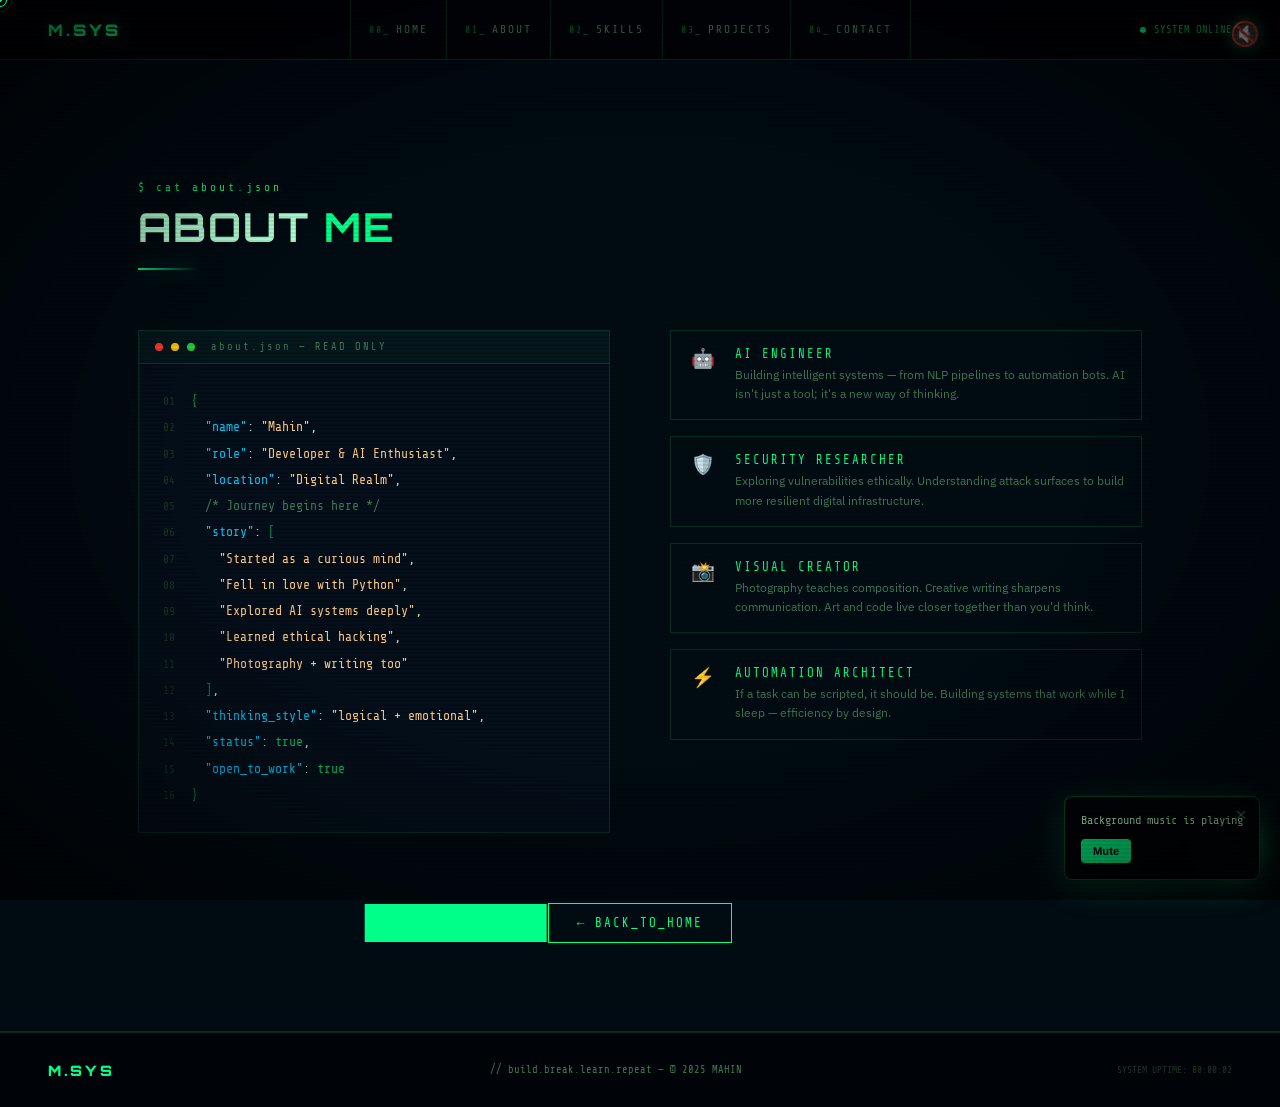
==== about.html @ 4267c2d5 "Add files via upload" ====
<!DOCTYPE html>
<html lang="en">
<head>
  <meta charset="UTF-8">
  <meta name="viewport" content="width=device-width, initial-scale=1.0">
  <title>About — M.SYS</title>
  <link rel="preconnect" href="https://fonts.googleapis.com">
  <link href="https://fonts.googleapis.com/css2?family=Share+Tech+Mono&family=Orbitron:wght@400;700;900&family=IBM+Plex+Sans:wght@300;400;500&display=swap" rel="stylesheet">
  <link rel="stylesheet" href="style.css">
</head>
<body>

<!-- CURSOR -->
<div id="cur"></div>
<div id="cur-dot"></div>

<!-- MATRIX CANVAS -->
<canvas id="matrix"></canvas>

<!-- AUDIO ELEMENT (BACKGROUND MUSIC) -->
<audio id="bg-music" src="theme.mp3" crossorigin="anonymous" autoplay loop></audio>

<!-- MUSIC CONTROL -->
<div id="music-icon" style="position:fixed;top:20px;right:20px;font-size:1.5rem;cursor:pointer;z-index:2700;user-select:none;filter:drop-shadow(0 0 8px rgba(0,255,136,0.5));">🔊</div>

<!-- FLOATING EQUALIZER -->
<div id="equalizer" class="equalizer">
  <div class="bar"></div>
  <div class="bar"></div>
  <div class="bar"></div>
  <div class="bar"></div>
  <div class="bar"></div>
  <div class="bar"></div>
  <div class="bar"></div>
  <div class="bar"></div>
</div>

<!-- PROFILE EQUALIZER -->
<div id="profileEqualizer" class="profile-equalizer">
  <div class="bar"></div>
  <div class="bar"></div>
  <div class="bar"></div>
  <div class="bar"></div>
</div>

<!-- MUSIC ALERT POPUP -->
<div id="audioHelp" class="audio-help">
  <button id="audioHelpClose" class="help-close" aria-label="Close music notification">×</button>
  <p>Background music is playing</p>
  <button id="audioHelpToggle" class="help-toggle">Mute</button>
</div>

<!-- NAV -->
<nav id="nav">
  <div class="nav-id">M<span>.</span>SYS</div>
  <ul class="nav-links">
    <li><a href="index.html" data-i="00">HOME</a></li>
    <li><a href="about.html" data-i="01">ABOUT</a></li>
    <li><a href="index.html#skills" data-i="02">SKILLS</a></li>
    <li><a href="index.html#projects" data-i="03">PROJECTS</a></li>
    <li><a href="index.html#contact" data-i="04">CONTACT</a></li>
  </ul>
  <div class="nav-status">
    <div class="status-dot"></div>
    <span>SYSTEM ONLINE</span>
  </div>
  <div class="nav-mobile" onclick="openMobileMenu()">
    <span></span><span></span><span></span>
  </div>
</nav>

<!-- Mobile Overlay -->
<div id="mobileOverlay" style="display:none;position:fixed;inset:0;background:rgba(0,4,8,0.97);z-index:2000;flex-direction:column;align-items:center;justify-content:center;gap:28px;">
  <div onclick="closeMobileMenu()" style="position:absolute;top:20px;right:24px;font-size:1.2rem;color:var(--g);cursor:none;">✕</div>
  <a href="index.html" onclick="closeMobileMenu()" style="font-family:'Orbitron',monospace;font-size:1.5rem;color:var(--text);text-decoration:none;">HOME</a>
  <a href="about.html" onclick="closeMobileMenu()" style="font-family:'Orbitron',monospace;font-size:1.5rem;color:var(--text);text-decoration:none;">ABOUT</a>
  <a href="index.html#skills" onclick="closeMobileMenu()" style="font-family:'Orbitron',monospace;font-size:1.5rem;color:var(--text);text-decoration:none;">SKILLS</a>
  <a href="index.html#projects" onclick="closeMobileMenu()" style="font-family:'Orbitron',monospace;font-size:1.5rem;color:var(--text);text-decoration:none;">PROJECTS</a>
  <a href="index.html#contact" onclick="closeMobileMenu()" style="font-family:'Orbitron',monospace;font-size:1.5rem;color:var(--text);text-decoration:none;">CONTACT</a>
</div>

<!-- ABOUT -->
<section id="about" style="min-height:100vh;display:flex;align-items:center;padding-top:80px;">
  <div class="s-container">
    <div class="s-header sr">
      <div class="s-cmd">cat about.json</div>
      <h2 class="s-title">ABOUT <em>ME</em></h2>
      <div class="s-line"></div>
    </div>
    <div class="about-grid">
      <div class="t-panel sr sr-1">
        <div class="t-panel-bar">
          <div class="t-dot td1"></div><div class="t-dot td2"></div><div class="t-dot td3"></div>
          <span class="t-title-bar">about.json — READ ONLY</span>
        </div>
        <div class="t-body">
          <div class="about-terminal">
            <div><span class="t-line-num">01</span><span class="t-bracket">{</span></div>
            <div><span class="t-line-num">02</span>&nbsp;&nbsp;<span class="t-key">"name"</span>: <span class="t-str">"Mahin"</span>,</div>
            <div><span class="t-line-num">03</span>&nbsp;&nbsp;<span class="t-key">"role"</span>: <span class="t-str">"Developer & AI Enthusiast"</span>,</div>
            <div><span class="t-line-num">04</span>&nbsp;&nbsp;<span class="t-key">"location"</span>: <span class="t-str">"Digital Realm"</span>,</div>
            <div><span class="t-line-num">05</span>&nbsp;&nbsp;<span class="t-comment">/* Journey begins here */</span></div>
            <div><span class="t-line-num">06</span>&nbsp;&nbsp;<span class="t-key">"story"</span>: <span class="t-bracket">[</span></div>
            <div><span class="t-line-num">07</span>&nbsp;&nbsp;&nbsp;&nbsp;<span class="t-str">"Started as a curious mind"</span>,</div>
            <div><span class="t-line-num">08</span>&nbsp;&nbsp;&nbsp;&nbsp;<span class="t-str">"Fell in love with Python"</span>,</div>
            <div><span class="t-line-num">09</span>&nbsp;&nbsp;&nbsp;&nbsp;<span class="t-str">"Explored AI systems deeply"</span>,</div>
            <div><span class="t-line-num">10</span>&nbsp;&nbsp;&nbsp;&nbsp;<span class="t-str">"Learned ethical hacking"</span>,</div>
            <div><span class="t-line-num">11</span>&nbsp;&nbsp;&nbsp;&nbsp;<span class="t-str">"Photography + writing too"</span></div>
            <div><span class="t-line-num">12</span>&nbsp;&nbsp;<span class="t-bracket">]</span>,</div>
            <div><span class="t-line-num">13</span>&nbsp;&nbsp;<span class="t-key">"thinking_style"</span>: <span class="t-str">"logical + emotional"</span>,</div>
            <div><span class="t-line-num">14</span>&nbsp;&nbsp;<span class="t-key">"status"</span>: <span class="t-val">true</span>,</div>
            <div><span class="t-line-num">15</span>&nbsp;&nbsp;<span class="t-key">"open_to_work"</span>: <span class="t-val">true</span></div>
            <div><span class="t-line-num">16</span><span class="t-bracket">}</span></div>
          </div>
        </div>
      </div>
      <div class="about-traits">
        <div class="trait-item sr sr-1">
          <div class="trait-icon">🤖</div>
          <div>
            <div class="trait-title">AI ENGINEER</div>
            <div class="trait-desc">Building intelligent systems — from NLP pipelines to automation bots. AI isn't just a tool; it's a new way of thinking.</div>
          </div>
        </div>
        <div class="trait-item sr sr-2">
          <div class="trait-icon">🛡️</div>
          <div>
            <div class="trait-title">SECURITY RESEARCHER</div>
            <div class="trait-desc">Exploring vulnerabilities ethically. Understanding attack surfaces to build more resilient digital infrastructure.</div>
          </div>
        </div>
        <div class="trait-item sr sr-3">
          <div class="trait-icon">📸</div>
          <div>
            <div class="trait-title">VISUAL CREATOR</div>
            <div class="trait-desc">Photography teaches composition. Creative writing sharpens communication. Art and code live closer together than you'd think.</div>
          </div>
        </div>
        <div class="trait-item sr sr-4">
          <div class="trait-icon">⚡</div>
          <div>
            <div class="trait-title">AUTOMATION ARCHITECT</div>
            <div class="trait-desc">If a task can be scripted, it should be. Building systems that work while I sleep — efficiency by design.</div>
          </div>
        </div>
      </div>
    </div>
    <div style="margin-top:80px;text-align:center;">
      <a href="index.html" class="btn-terminal"><span>← BACK_TO_HOME</span></a>
    </div>
  </div>
</section>

<!-- FOOTER -->
<footer>
  <div class="foot-logo">M.SYS</div>
  <div class="foot-copy">// build.break.learn.repeat — © 2025 MAHIN</div>
  <div class="foot-sys">SYSTEM UPTIME: <span id="uptime">00:00:00</span></div>
</footer>

<!-- AI CHAT -->
<button id="chat-btn" onclick="toggleChat()" title="AI Assistant">⚡</button>
<div id="chat-window">
  <div class="chat-head">
    <div class="chat-head-title">⚡ MAHIN.AI ASSISTANT</div>
    <button class="chat-close" onclick="toggleChat()">[ CLOSE ]</button>
  </div>
  <div class="chat-msgs" id="chat-msgs">
    <div class="msg bot">Hello! Select a question to learn more about Mahin.</div>
  </div>
</div>

<script src="main.js"></script>
</body>
</html>
---- style.css ----
:root {
  --void: #000408;
  --deep: #010b12;
  --panel: #050f1a;
  --border: rgba(0,255,136,0.15);
  --border2: rgba(0,200,255,0.12);
  --g: #00ff88;
  --g2: #00cc6a;
  --b: #00c8ff;
  --b2: #0084aa;
  --r: #ff3366;
  --y: #ffcc00;
  --text: #b0ffd4;
  --muted: #3d7a5a;
  --dim: #1a3326;
  --scan: rgba(0,255,136,0.03);
  --glow-g: 0 0 20px rgba(0,255,136,0.4), 0 0 60px rgba(0,255,136,0.15);
  --glow-b: 0 0 20px rgba(0,200,255,0.4), 0 0 60px rgba(0,200,255,0.15);
  --glow-r: 0 0 20px rgba(255,51,102,0.4);
  --cyan: #00c8ff;
  --purple: #7b2fff;
}

*, *::before, *::after { box-sizing: border-box; margin: 0; padding: 0; }
html { scroll-behavior: smooth; font-size: 16px; }

body {
  background: var(--void);
  color: var(--text);
  font-family: 'Share Tech Mono', monospace;
  overflow-x: hidden;
  cursor: none;
  position: relative;
}

/* SCANLINES */
body::before {
  content: '';
  position: fixed; inset: 0; z-index: 9990;
  background: repeating-linear-gradient(
    0deg,
    transparent,
    transparent 2px,
    rgba(0,0,0,0.08) 2px,
    rgba(0,0,0,0.08) 4px
  );
  pointer-events: none;
}

/* CRT VIGNETTE */
body::after {
  content: '';
  position: fixed; inset: 0; z-index: 9989;
  background: radial-gradient(ellipse at center, transparent 50%, rgba(0,0,0,0.7) 100%);
  pointer-events: none;
}

/* CURSOR */
#cur { position: fixed; width: 14px; height: 14px; border: 1.5px solid var(--g); border-radius: 50%; pointer-events: none; z-index: 9999; transform: translate(-50%,-50%); transition: border-color 0.2s; }
#cur-dot { position: fixed; width: 4px; height: 4px; background: var(--g); border-radius: 50%; pointer-events: none; z-index: 9999; transform: translate(-50%,-50%); }
#cur::after { content: ''; position: absolute; inset: -6px; border: 1px solid rgba(0,255,136,0.15); border-radius: 50%; }

/* BOOT SCREEN */
#boot {
  position: fixed; inset: 0; background: var(--void);
  z-index: 9995; display: flex; align-items: center; justify-content: center;
  flex-direction: column; gap: 0;
  font-family: 'Share Tech Mono', monospace;
  transition: opacity 0.8s, visibility 0.8s;
}
#boot.hide { opacity: 0; visibility: hidden; }
#boot-text { color: var(--g); font-size: clamp(11px,1.4vw,14px); line-height: 1.8; white-space: pre; max-width: 680px; padding: 0 24px; }
.boot-bar { width: 340px; height: 3px; background: var(--dim); margin-top: 24px; border-radius: 2px; overflow: hidden; }
.boot-bar-fill { height: 100%; background: linear-gradient(90deg, var(--g), var(--b)); width: 0; animation: bootLoad 2.5s ease forwards 0.5s; border-radius: 2px; box-shadow: var(--glow-g); }
@keyframes bootLoad { to { width: 100%; } }

/* MATRIX RAIN CANVAS */
#matrix { position: fixed; inset: 0; z-index: 0; opacity: 0.06; pointer-events: none; }

/* NAV */
nav {
  position: fixed; top: 0; left: 0; right: 0; z-index: 1000;
  display: flex; align-items: center; justify-content: space-between;
  padding: 0 48px; height: 60px;
  background: rgba(0,4,8,0.92);
  border-bottom: 1px solid var(--border);
  -webkit-backdrop-filter: blur(20px);
  backdrop-filter: blur(20px);
  overflow: hidden;
}
.nav-id {
  font-family: 'Orbitron', monospace; font-weight: 900; font-size: 1rem;
  color: var(--g); letter-spacing: 3px;
  text-shadow: var(--glow-g);
}
.nav-id span { color: var(--b); }
.nav-links { display: flex; gap: 0; list-style: none; }
.nav-links li a {
  display: flex; align-items: center;
  padding: 0 18px; height: 60px;
  font-size: 0.7rem; color: var(--muted);
  text-decoration: none; letter-spacing: 2px;
  transition: all 0.2s; position: relative;
  border-right: 1px solid var(--border);
}
.nav-links li:first-child a { border-left: 1px solid var(--border); }
.nav-links li a:hover { color: var(--g); background: rgba(0,255,136,0.04); }
.nav-links li a::before { content: attr(data-i) '_'; color: rgba(0,255,136,0.4); margin-right: 6px; font-size: 0.6rem; }
.nav-links li a::after { content: ''; position: absolute; bottom: 0; left: 0; right: 0; height: 2px; background: var(--g); transform: scaleX(0); transition: transform 0.2s; box-shadow: var(--glow-g); }
.nav-links li a:hover::after { transform: scaleX(1); }
.nav-status { font-size: 0.65rem; color: var(--g2); display: flex; align-items: center; gap: 8px; }
.status-dot { width: 6px; height: 6px; background: var(--g); border-radius: 50%; animation: pulse 2s ease-in-out infinite; box-shadow: var(--glow-g); }
@keyframes pulse { 0%,100% { opacity: 1; } 50% { opacity: 0.3; } }
.nav-mobile { display: none; }

/* HERO */
#hero {
  min-height: 100vh; position: relative; z-index: 1;
  display: flex; align-items: center; justify-content: center;
  padding: 60px 48px 0;
  overflow: hidden;
}
.hero-grid-bg {
  position: absolute; inset: 0;
  background-image:
    linear-gradient(rgba(0,255,136,0.04) 1px, transparent 1px),
    linear-gradient(90deg, rgba(0,255,136,0.04) 1px, transparent 1px);
  background-size: 40px 40px;
  -webkit-mask-image: radial-gradient(ellipse at center, black 30%, transparent 80%);
  mask-image: radial-gradient(ellipse at center, black 30%, transparent 80%);
}
.hero-inner { max-width: 1100px; width: 100%; display: grid; grid-template-columns: 1fr 1fr; gap: 60px; align-items: center; position: relative; z-index: 2; }

.hero-prompt { font-size: 0.7rem; color: var(--muted); letter-spacing: 3px; margin-bottom: 16px; display: flex; align-items: center; gap: 8px; }
.hero-prompt::before { content: '//'; color: var(--g); }
.hero-name {
  font-family: 'Orbitron', monospace; font-weight: 900;
  font-size: clamp(52px, 9vw, 110px);
  line-height: 0.9; letter-spacing: -2px;
  color: var(--g);
  text-shadow: 0 0 30px rgba(0,255,136,0.5), 0 0 80px rgba(0,255,136,0.2), 0 0 120px rgba(0,255,136,0.1);
  position: relative; display: inline-block;
  animation: heroGlitch 6s ease-in-out infinite;
}
@keyframes heroGlitch {
  0%,85%,100% { text-shadow: 0 0 30px rgba(0,255,136,0.5),0 0 80px rgba(0,255,136,0.2); }
  86% { text-shadow: 3px 0 0 var(--r), -3px 0 0 var(--b), 0 0 30px rgba(0,255,136,0.5); transform: skewX(-2deg); }
  87% { text-shadow: -3px 0 0 var(--r), 3px 0 0 var(--b), 0 0 30px rgba(0,255,136,0.5); transform: skewX(2deg); }
  88% { text-shadow: 0 0 30px rgba(0,255,136,0.5); transform: none; }
}
.hero-role { font-size: clamp(11px, 1.4vw, 14px); color: var(--b); letter-spacing: 4px; margin: 20px 0 8px; text-transform: uppercase; }
.hero-tagline { font-size: clamp(12px, 1.5vw, 15px); color: var(--muted); line-height: 1.6; margin-bottom: 28px; }
.hero-typed { font-size: 0.82rem; color: var(--g2); margin-bottom: 40px; min-height: 22px; }
.hero-typed::before { content: '> '; color: var(--g); }

.cursor-blink { display: inline-block; width: 8px; height: 14px; background: var(--g); margin-left: 2px; animation: blink 1s step-end infinite; vertical-align: middle; }
@keyframes blink { 50% { opacity: 0; } }
.hero-btns { display: flex; gap: 16px; flex-wrap: wrap; }
.btn-terminal {
  font-family: 'Share Tech Mono', monospace; font-size: 0.78rem;
  padding: 12px 28px; border: 1px solid var(--g);
  background: transparent; color: var(--g);
  text-decoration: none; letter-spacing: 2px;
  transition: all 0.25s; position: relative; overflow: hidden;
  cursor: none;
}
.btn-terminal::before {
  content: ''; position: absolute; inset: 0;
  background: var(--g); transform: translateX(-101%);
  transition: transform 0.25s;
}
.btn-terminal:hover { color: var(--void); }
.btn-terminal:hover::before { transform: translateX(0); }
.btn-terminal span { position: relative; z-index: 1; }
.btn-ghost {
  font-family: 'Share Tech Mono', monospace; font-size: 0.78rem;
  padding: 12px 28px; border: 1px solid var(--border2);
  background: transparent; color: var(--b);
  text-decoration: none; letter-spacing: 2px;
  transition: all 0.25s; cursor: none;
}
.btn-ghost:hover { border-color: var(--b); box-shadow: var(--glow-b); background: rgba(0,200,255,0.06); }
.hero-right { position: relative; display: flex; align-items: center; justify-content: center; }
/* Profile frame */
.profile-frame {
  position: relative; width: 300px; height: 300px;
  display: flex; align-items: center; justify-content: center;
}
.profile-ring {
  position: absolute; inset: 0; border-radius: 50%;
  border: 1px solid rgba(0,255,136,0.3);
  animation: spinSlow 20s linear infinite;
}
.profile-ring::before {
  content: ''; position: absolute; inset: -12px; border-radius: 50%;
  border: 1px solid rgba(0,200,255,0.15);
  border-top-color: var(--b);
  animation: spinSlow 12s linear infinite reverse;
}
.profile-ring::after {
  content: ''; position: absolute; inset: -24px; border-radius: 50%;
  border: 1px dashed rgba(0,255,136,0.08);
  animation: spinSlow 35s linear infinite;
}
@keyframes spinSlow { to { transform: rotate(360deg); } }
.profile-inner {
  width: 220px; height: 220px; border-radius: 50%;
  background: linear-gradient(135deg, var(--panel), var(--deep));
  border: 2px solid rgba(0,255,136,0.4);
  display: flex; align-items: center; justify-content: center;
  position: relative; overflow: hidden;
  box-shadow: 0 0 60px rgba(0,255,136,0.2), inset 0 0 30px rgba(0,255,136,0.05);
}
.profile-monogram {
  font-family: 'Orbitron', monospace; font-weight: 900; font-size: 64px;
  color: var(--g); text-shadow: var(--glow-g);
  position: relative; z-index: 1;
}
.profile-scan { position: absolute; width: 100%; height: 3px; background: linear-gradient(90deg, transparent, var(--g), transparent); animation: scanLine 3s ease-in-out infinite; opacity: 0.6; }
@keyframes scanLine { 0% { top: -3px; } 100% { top: 100%; } }
.profile-coords {
  position: absolute; font-size: 0.55rem; color: var(--muted); letter-spacing: 1px;
  font-family: 'Share Tech Mono', monospace;
}
.pc-top { top: -28px; left: 50%; transform: translateX(-50%); white-space: nowrap; }
.pc-right { right: -72px; top: 50%; transform: translateY(-50%) rotate(90deg); white-space: nowrap; }
/* Hero corner decorations */
.hero-corner { position: absolute; width: 30px; height: 30px; }
.hc-tl { top: 0; left: 0; border-top: 1px solid var(--g); border-left: 1px solid var(--g); }
.hc-tr { top: 0; right: 0; border-top: 1px solid var(--g); border-right: 1px solid var(--g); }
.hc-bl { bottom: 0; left: 0; border-bottom: 1px solid var(--g); border-left: 1px solid var(--g); }
.hc-br { bottom: 0; right: 0; border-bottom: 1px solid var(--g); border-right: 1px solid var(--g); }
/* Hero scroll indicator */
.hero-scroll { position: absolute; bottom: 40px; left: 50%; transform: translateX(-50%); text-align: center; z-index: 2; }
.hero-scroll span { font-size: 0.6rem; color: var(--muted); letter-spacing: 4px; display: block; margin-bottom: 10px; }
.scroll-arrows { display: flex; flex-direction: column; align-items: center; gap: 2px; }
.scroll-arrows i { display: block; width: 10px; height: 10px; border-right: 1px solid var(--g); border-bottom: 1px solid var(--g); transform: rotate(45deg); opacity: 0; }
.scroll-arrows i:nth-child(1) { animation: arrowDown 1.5s 0s infinite; }
.scroll-arrows i:nth-child(2) { animation: arrowDown 1.5s 0.3s infinite; }
.scroll-arrows i:nth-child(3) { animation: arrowDown 1.5s 0.6s infinite; }
@keyframes arrowDown { 0% { opacity: 0; transform: rotate(45deg) translateY(-4px); } 50% { opacity: 1; } 100% { opacity: 0; transform: rotate(45deg) translateY(4px); } }

/* SECTION BASE */
section { position: relative; z-index: 1; }
.s-container { max-width: 1100px; margin: 0 auto; padding: 100px 48px; }
.s-header { margin-bottom: 60px; }
.s-cmd { font-size: 0.7rem; color: var(--g); letter-spacing: 3px; margin-bottom: 8px; }
.s-cmd::before { content: '$ '; }
.s-title { font-family: 'Orbitron', monospace; font-weight: 700; font-size: clamp(24px, 4vw, 40px); color: var(--text); letter-spacing: 2px; }
.s-title em { font-style: normal; color: var(--g); }
.s-line { width: 60px; height: 2px; background: linear-gradient(90deg, var(--g), transparent); margin-top: 16px; box-shadow: var(--glow-g); }
/* Terminal panel style */
.t-panel {
  background: var(--panel); border: 1px solid var(--border);
  position: relative;
}
.t-panel-bar {
  display: flex; align-items: center; gap: 8px;
  padding: 10px 16px; border-bottom: 1px solid var(--border);
  background: rgba(0,255,136,0.03);
}
.t-dot { width: 8px; height: 8px; border-radius: 50%; }
.td1 { background: #ff3b30; } .td2 { background: #ffcc00; } .td3 { background: #28cd41; }
.t-title-bar { font-size: 0.65rem; color: var(--muted); margin-left: 8px; letter-spacing: 2px; }
.t-body { padding: 24px; }

/* ABOUT */
#about { background: var(--deep); border-top: 1px solid var(--border); border-bottom: 1px solid var(--border); }
.about-grid { display: grid; grid-template-columns: 1fr 1fr; gap: 60px; align-items: start; }
.about-terminal { font-size: 0.82rem; line-height: 2; color: var(--text); }
.t-line-num { color: var(--dim); margin-right: 16px; font-size: 0.7rem; -webkit-user-select: none; user-select: none; }
.t-comment { color: var(--muted); }
.t-key { color: var(--b); }
.t-val { color: var(--g2); }
.t-str { color: #ffcc88; }
.t-bracket { color: rgba(0,255,136,0.5); }
.about-traits { display: flex; flex-direction: column; gap: 16px; }
.trait-item { display: flex; align-items: flex-start; gap: 16px; padding: 16px; border: 1px solid var(--border); transition: all 0.3s; }
.trait-item:hover { border-color: rgba(0,255,136,0.4); background: rgba(0,255,136,0.03); transform: translateX(4px); }
.trait-icon { font-size: 1.2rem; flex-shrink: 0; width: 32px; text-align: center; }
.trait-title { font-size: 0.78rem; color: var(--g); letter-spacing: 2px; margin-bottom: 4px; }
.trait-desc { font-size: 0.75rem; color: var(--muted); line-height: 1.6; font-family: 'IBM Plex Sans', sans-serif; }

/* SKILLS */

.skills-tabs { display: flex; gap: 0; margin-bottom: 32px; border-bottom: 1px solid var(--border); }
.s-tab {
  padding: 12px 24px; font-size: 0.7rem; letter-spacing: 2px;
  color: var(--muted); cursor: none; border-bottom: 2px solid transparent;
  margin-bottom: -1px; transition: all 0.2s; background: none; border-top: none; border-left: none; border-right: none;
  font-family: 'Share Tech Mono', monospace;
}
.s-tab:hover { color: var(--text); }
.s-tab.active { color: var(--g); border-bottom-color: var(--g); }
.skills-panel { display: none; }
.skills-panel.active {
  display: grid;
  grid-template-columns: repeat(auto-fit, minmax(140px, 1fr));
  gap: 10px;
}
.skill-item {
  border: 1px solid var(--border); padding: 14px 18px;
  transition: all 0.3s; position: relative; overflow: hidden;
  cursor: none;
}
.skill-item::before {
  content: ''; position: absolute; left: 0; top: 0; bottom: 0;
  width: 3px; background: var(--g); box-shadow: var(--glow-g);
  transform: scaleY(0); transition: transform 0.3s; transform-origin: bottom;
}
.skill-item:hover { border-color: rgba(0,255,136,0.35); background: rgba(0,255,136,0.03); }
.skill-item:hover::before { transform: scaleY(1); }
.sk-name { font-size: 0.78rem; color: var(--text); letter-spacing: 1px; margin-bottom: 10px; }
.sk-bar { height: 2px; background: var(--dim); border-radius: 1px; overflow: hidden; }
.sk-fill { height: 100%; background: linear-gradient(90deg, var(--g), var(--b)); border-radius: 1px; width: 0; transition: width 1.2s ease; box-shadow: 0 0 8px rgba(0,255,136,0.4); }
.sk-level { font-size: 0.62rem; color: var(--muted); margin-top: 6px; display: flex; justify-content: space-between; }

/* PROJECTS */
#projects { background: var(--deep); border-top: 1px solid var(--border); border-bottom: 1px solid var(--border); }
.projects-grid { display: grid; grid-template-columns: repeat(3, 1fr); gap: 1px; border: 1px solid var(--border); }
.proj-card {
  background: var(--panel); padding: 28px;
  transition: all 0.3s; position: relative; overflow: hidden;
  cursor: none;
}
.proj-card::before {
  content: ''; position: absolute; top: 0; left: 0; right: 0; height: 1px;
  background: linear-gradient(90deg, transparent, var(--g), transparent);
  transform: scaleX(0); transition: transform 0.4s; opacity: 0.6;
}
.proj-card:hover { background: rgba(0,255,136,0.03); }
.proj-card:hover::before { transform: scaleX(1); }
.proj-card:hover .proj-title { color: var(--g); }
.proj-id { font-size: 0.6rem; color: var(--muted); letter-spacing: 3px; margin-bottom: 16px; }
.proj-title { font-family: 'Orbitron', monospace; font-weight: 700; font-size: 0.88rem; color: var(--text); letter-spacing: 1px; margin-bottom: 12px; transition: color 0.3s; line-height: 1.4; }
.proj-desc { font-size: 0.75rem; color: var(--muted); line-height: 1.8; margin-bottom: 20px; font-family: 'IBM Plex Sans', sans-serif; }
.proj-stack { display: flex; flex-wrap: wrap; gap: 6px; margin-bottom: 20px; }
.proj-tag { font-size: 0.62rem; padding: 3px 10px; border: 1px solid var(--border); color: var(--muted); letter-spacing: 1px; }
.proj-footer { display: flex; justify-content: space-between; align-items: center; }
.proj-link { font-size: 0.7rem; color: var(--g); text-decoration: none; letter-spacing: 2px; transition: all 0.2s; cursor: none; }
.proj-link:hover { text-shadow: var(--glow-g); letter-spacing: 3px; }
.proj-status { font-size: 0.6rem; color: var(--muted); padding: 2px 8px; border: 1px solid var(--border); }

/* GITHUB */

.gh-terminal {
  max-width: 800px; margin: 0 auto;
}
.gh-body { padding: 28px; font-size: 0.82rem; line-height: 2; }
.gh-cmd { color: var(--g); }
.gh-cmd::before { content: '$ '; color: var(--g2); }
.gh-output { color: var(--muted); padding-left: 20px; }
.gh-output a { color: var(--b); text-decoration: none; }
.gh-output a:hover { text-decoration: underline; text-shadow: var(--glow-b); }
.gh-highlight { color: var(--y); }
.gh-cta { margin-top: 24px; }

/* CONTACT */
#contact { background: var(--deep); border-top: 1px solid var(--border); }
.contact-grid { display: grid; grid-template-columns: 1fr 1.2fr; gap: 60px; }
.social-list { display: flex; flex-direction: column; gap: 12px; margin-top: 28px; }
.social-item {
  display: flex; align-items: center; gap: 16px;
  padding: 14px 18px; border: 1px solid var(--border);
  text-decoration: none; color: var(--text);
  transition: all 0.3s; cursor: none;
}
.social-item:hover { border-color: rgba(0,255,136,0.4); background: rgba(0,255,136,0.04); color: var(--g); padding-left: 24px; }
.social-icon { width: 32px; text-align: center; font-size: 1rem; color: var(--g); flex-shrink: 0; }
.social-label { font-size: 0.72rem; letter-spacing: 2px; }
.social-handle { font-size: 0.64rem; color: var(--muted); margin-top: 2px; }
/* Form */
.contact-form { display: flex; flex-direction: column; gap: 16px; }
.form-field { position: relative; }
.form-field label { font-size: 0.65rem; color: var(--g); letter-spacing: 3px; display: block; margin-bottom: 6px; }
.form-field label::before { content: '> '; color: var(--muted); }
.form-field input, .form-field textarea {
  width: 100%; background: transparent; border: 1px solid var(--border);
  padding: 12px 16px; color: var(--text);
  font-family: 'Share Tech Mono', monospace; font-size: 0.8rem;
  outline: none; transition: all 0.3s; resize: none;
  caret-color: var(--g);
}
.form-field input:focus, .form-field textarea:focus {
  border-color: var(--g); box-shadow: 0 0 0 1px rgba(0,255,136,0.1), inset 0 0 20px rgba(0,255,136,0.02);
}
.form-field textarea { min-height: 120px; }
.form-field input::placeholder, .form-field textarea::placeholder { color: var(--dim); }
.btn-execute {
  font-family: 'Share Tech Mono', monospace; font-size: 0.78rem;
  padding: 14px 32px; background: var(--g);
  color: var(--void); border: none; cursor: none;
  letter-spacing: 3px; transition: all 0.3s;
  align-self: flex-start; position: relative; overflow: hidden;
}
.btn-execute:hover { box-shadow: var(--glow-g); }
.btn-execute::before { content: ''; position: absolute; inset: 0; background: var(--b); transform: translateX(101%); transition: transform 0.3s; }
.btn-execute:hover::before { transform: translateX(0); }
.btn-execute span { position: relative; z-index: 1; }

/* FOOTER */
footer {
  border-top: 1px solid var(--border); padding: 28px 48px;
  display: flex; align-items: center; justify-content: space-between;
  position: relative; z-index: 1;
  background: var(--void);
}
.foot-logo { font-family: 'Orbitron', monospace; font-weight: 900; font-size: 0.9rem; color: var(--g); letter-spacing: 3px; }
.foot-copy { font-size: 0.65rem; color: var(--muted); }
.foot-sys { font-size: 0.6rem; color: var(--dim); }

/* AI CHAT WIDGET */
#chat-btn {
  position: fixed; bottom: 28px; right: 20px; z-index: 2000;
  width: 52px; height: 52px; border: 1px solid var(--g);
  background: var(--panel); cursor: none;
  display: flex; align-items: center; justify-content: center;
  font-size: 1.3rem; transition: all 0.3s; color: var(--g);
  box-shadow: var(--glow-g);
  border-radius: 50%;
}
#chat-btn:hover { background: rgba(0,255,136,0.1); }
#chat-window {
  position: fixed; bottom: 100px; right: 32px; z-index: 2000;
  width: 360px; border: 1px solid var(--g);
  background: var(--panel); box-shadow: var(--glow-g);
  display: none; flex-direction: column; overflow: hidden;
}
#chat-window.open { display: flex; }
.chat-head { padding: 12px 16px; border-bottom: 1px solid var(--border); display: flex; align-items: center; justify-content: space-between; background: rgba(0,255,136,0.04); }
.chat-head-title { font-size: 0.72rem; color: var(--g); letter-spacing: 2px; }
.chat-close { font-size: 0.9rem; color: var(--muted); cursor: none; background: none; border: none; color: var(--muted); transition: color 0.2s; font-family: 'Share Tech Mono', monospace; }
.chat-close:hover { color: var(--r); }
.chat-msgs { height: 280px; overflow-y: auto; padding: 16px; display: flex; flex-direction: column; gap: 12px; }
.chat-msgs::-webkit-scrollbar { width: 3px; }
.chat-msgs::-webkit-scrollbar-track { background: transparent; }
.chat-msgs::-webkit-scrollbar-thumb { background: var(--g2); }
.msg { font-size: 0.74rem; line-height: 1.6; }
.msg.bot { color: var(--g2); }
.msg.bot::before { content: 'MAHIN.AI > '; color: var(--g); }
.msg.user { color: var(--b); text-align: right; }
.msg.user::after { content: ' < YOU'; color: var(--b2); }

/* SCROLL REVEAL */
.sr { opacity: 0; transform: translateY(24px); transition: opacity 0.7s ease, transform 0.7s ease; }
.sr.in { opacity: 1; transform: none; }
.sr-1 { transition-delay: 0.1s; }
.sr-2 { transition-delay: 0.2s; }
.sr-3 { transition-delay: 0.3s; }
.sr-4 { transition-delay: 0.4s; }

/* EQUALIZER VISUALIZERS */
.equalizer {
  position: fixed;
  bottom: 0;
  left: 50%;
  transform: translateX(-50%);
  width: 100%;
  max-width: 200px;
  height: 40px;
  z-index: 2500;
  display: flex;
  align-items: flex-end;
  justify-content: center;
  gap: 3px;
  padding: 8px;
  border-radius: 20px;
  opacity: 0;
  pointer-events: none;
  transition: opacity 0.3s ease;
}

.equalizer.active {
  opacity: 1;
  pointer-events: all;
  animation: slideUp 0.5s ease-out;
}

.equalizer.hidden {
  opacity: 0;
  pointer-events: none;
}

@keyframes slideUp { 
  from { transform: translateX(-50%) translateY(100%); } 
  to { transform: translateX(-50%) translateY(0); } 
}

.equalizer .bar {
  width: 4px;
  height: 15px;
  background: linear-gradient(180deg, var(--cyan), var(--purple));
  border-radius: 3px;
  box-shadow: 0 0 10px rgba(0,255,136,0.4), 0 0 20px rgba(0,200,255,0.2);
  transform-origin: bottom;
  transform: scaleY(0.35);
  opacity: 0.3;
  transition: all 0.05s ease-out;
  -webkit-backdrop-filter: blur(5px);
  backdrop-filter: blur(5px);
}

/* PROFILE EQUALIZER */
.profile-equalizer {
  position: absolute;
  bottom: 20px;
  right: 30px;
  display: flex;
  gap: 2px;
  border-radius: 12px;
  padding: 4px;
  opacity: 0;
  transition: opacity 0.3s ease;
}

.profile-equalizer.active {
  opacity: 1;
}

.profile-equalizer .bar {
  width: 4px;
  height: 12px;
  background: linear-gradient(180deg, var(--cyan), var(--purple));
  border-radius: 2px;
  box-shadow: 0 0 5px rgba(0,255,136,0.3);
  transform-origin: bottom;
  transform: scaleY(0.35);
  opacity: 0.3;
  transition: all 0.05s ease-out;
  -webkit-backdrop-filter: blur(3px);
  backdrop-filter: blur(3px);
}

@keyframes equalize {
  0%, 100% { transform: scaleY(0.2); opacity: 0.3; }
  50% { transform: scaleY(0.8); opacity: 0.6; }
}

.equalizer.fallback .bar,
.profile-equalizer.fallback .bar {
  animation: equalize 0.45s infinite;
}

/* MUTE NOTIFICATION */
#mute-notification {
  position: fixed;
  top: 80px;
  right: 32px;
  background: var(--panel);
  border: 1px solid var(--g);
  border-radius: 4px;
  padding: 16px 20px;
  z-index: 2600;
  display: none;
  gap: 12px;
  align-items: center;
  box-shadow: var(--glow-g);
  animation: notifySlide 0.4s ease-out;
}
#mute-notification.show { display: flex; }
@keyframes notifySlide { from { transform: translateX(400px); opacity: 0; } to { transform: translateX(0); opacity: 1; } }
.notify-icon { font-size: 1.2rem; color: var(--g); }
.notify-text { color: var(--text); font-size: 0.75rem; }
.notify-btn { background: var(--g); color: var(--void); border: none; padding: 6px 12px; border-radius: 2px; font-size: 0.7rem; cursor: pointer; transition: all 0.2s; font-weight: bold; }
.notify-btn:hover { background: var(--g2); }
.notify-close { background: none; border: none; color: var(--muted); cursor: pointer; font-size: 0.9rem; transition: color 0.2s; }
.notify-close:hover { color: var(--r); }

/* AUDIO HELP POPUP */
.audio-help {
  position: fixed;
  bottom: 20px;
  right: 20px;
  background: rgba(0,4,8,0.9);
  border: 1px solid rgba(0,255,136,0.3);
  border-radius: 8px;
  padding: 16px;
  z-index: 2600;
  display: flex;
  flex-direction: column;
  gap: 12px;
  align-items: flex-start;
  box-shadow: 0 8px 32px rgba(0,255,136,0.2);
  -webkit-backdrop-filter: blur(15px);
  backdrop-filter: blur(15px);
  max-width: 200px;
  font-size: 0.8rem;
}
.audio-help p {
  margin: 0;
  color: var(--text);
  font-size: 0.75rem;
}
.help-toggle {
  background: var(--g);
  color: var(--void);
  border: none;
  padding: 6px 12px;
  border-radius: 4px;
  font-size: 0.7rem;
  cursor: pointer;
  transition: all 0.2s;
  font-weight: bold;
}
.help-toggle:hover {
  background: var(--g2);
}
.help-close {
  position: absolute;
  top: 8px;
  right: 8px;
  background: none;
  border: none;
  color: var(--muted);
  font-size: 1.2rem;
  cursor: pointer;
  padding: 0;
  width: 20px;
  height: 20px;
  display: flex;
  align-items: center;
  justify-content: center;
  transition: color 0.2s;
}
.help-close:hover {
  color: var(--text);
}

/* MOBILE */
@media (max-width: 860px) {
  nav { padding: 0 20px; }
  .nav-links, .nav-status { display: none; }
  .nav-mobile { display: flex; align-items: center; gap: 4px; cursor: none; }
  .nav-mobile span { width: 20px; height: 1px; background: var(--g); display: block; }
  .hero-inner { grid-template-columns: 1fr; text-align: center; }
  .hero-right { display: none; }
  .hero-btns { justify-content: center; }
  #hero { padding: 80px 24px 60px; }
  .about-grid { grid-template-columns: 1fr; }
  .projects-grid { grid-template-columns: 1fr; }
  .contact-grid { grid-template-columns: 1fr; }
  .s-container { padding: 80px 24px; }
  footer { flex-direction: column; gap: 12px; text-align: center; }
  .skills-tabs { overflow-x: auto; }
  #chat-window { width: calc(100vw - 32px); right: 16px; }
  #chat-btn { right: 16px; bottom: 24px; }
  .equalizer { max-width: 90%; height: 35px; }
  .equalizer .bar { width: 4px; height: 12px; }
  .profile-equalizer { bottom: 15px; right: 15px; gap: 2px; }
  .profile-equalizer .bar { width: 4px; height: 10px; }
  #mute-notification { right: 16px; left: 16px; }
  .audio-help { right: 16px; left: 16px; bottom: 16px; max-width: none; }

  .nav-status {
    display: none;
  }

  #music-icon {
    top: 14px;
    right: 60px; /* move left from edge */
    font-size: 1.2rem;
  }

  .skills-tabs {
    overflow-x: auto;
    scrollbar-width: none;
  }

  .skills-tabs::-webkit-scrollbar {
    display: none;
  }

  .s-tab {
    white-space: nowrap;
    padding: 10px 16px;
    font-size: 0.65rem;
  }
}
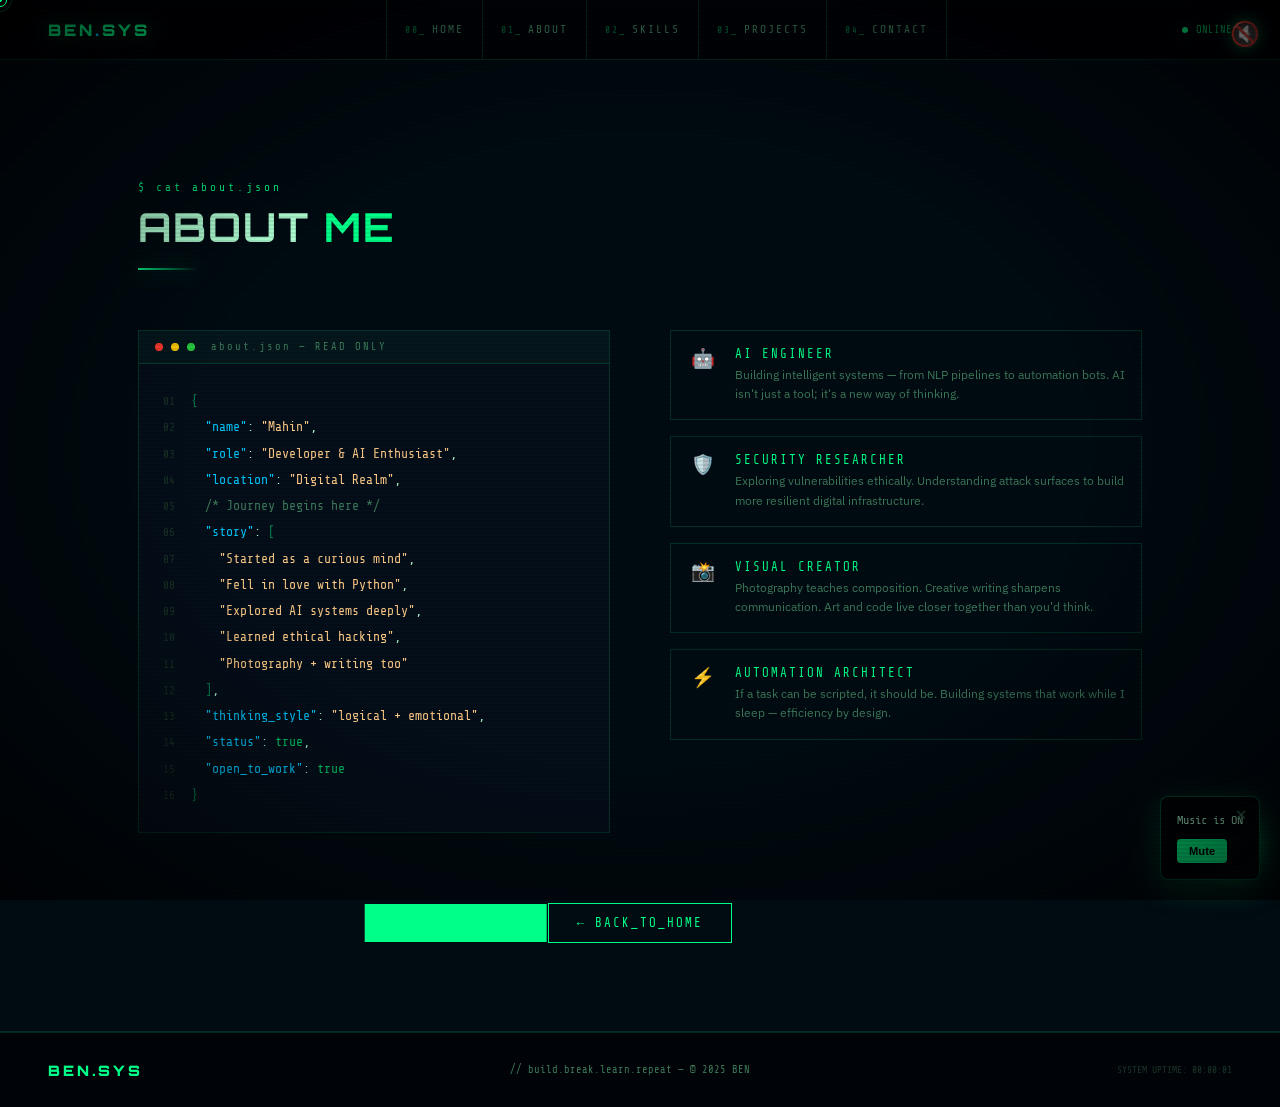
==== commit 7b321e66: "Add files via upload" ====
--- a/about.html
+++ b/about.html
@@ -3,7 +3,7 @@
 <head>
   <meta charset="UTF-8">
   <meta name="viewport" content="width=device-width, initial-scale=1.0">
-  <title>About — M.SYS</title>
+  <title>About — BEN.SYS</title>
   <link rel="preconnect" href="https://fonts.googleapis.com">
   <link href="https://fonts.googleapis.com/css2?family=Share+Tech+Mono&family=Orbitron:wght@400;700;900&family=IBM+Plex+Sans:wght@300;400;500&display=swap" rel="stylesheet">
   <link rel="stylesheet" href="style.css">
@@ -46,13 +46,13 @@
 <!-- MUSIC ALERT POPUP -->
 <div id="audioHelp" class="audio-help">
   <button id="audioHelpClose" class="help-close" aria-label="Close music notification">×</button>
-  <p>Background music is playing</p>
+  <p>Music is ON</p>
   <button id="audioHelpToggle" class="help-toggle">Mute</button>
 </div>
 
 <!-- NAV -->
 <nav id="nav">
-  <div class="nav-id">M<span>.</span>SYS</div>
+  <div class="nav-id">BEN<span>.</span>SYS</div>
   <ul class="nav-links">
     <li><a href="index.html" data-i="00">HOME</a></li>
     <li><a href="about.html" data-i="01">ABOUT</a></li>
@@ -62,7 +62,7 @@
   </ul>
   <div class="nav-status">
     <div class="status-dot"></div>
-    <span>SYSTEM ONLINE</span>
+    <span>ONLINE</span>
   </div>
   <div class="nav-mobile" onclick="openMobileMenu()">
     <span></span><span></span><span></span>
@@ -153,8 +153,8 @@
 
 <!-- FOOTER -->
 <footer>
-  <div class="foot-logo">M.SYS</div>
-  <div class="foot-copy">// build.break.learn.repeat — © 2025 MAHIN</div>
+  <div class="foot-logo">BEN.SYS</div>
+  <div class="foot-copy">// build.break.learn.repeat — © 2025 BEN</div>
   <div class="foot-sys">SYSTEM UPTIME: <span id="uptime">00:00:00</span></div>
 </footer>
 
@@ -162,11 +162,11 @@
 <button id="chat-btn" onclick="toggleChat()" title="AI Assistant">⚡</button>
 <div id="chat-window">
   <div class="chat-head">
-    <div class="chat-head-title">⚡ MAHIN.AI ASSISTANT</div>
+    <div class="chat-head-title">⚡ BEN.AI ASSISTANT</div>
     <button class="chat-close" onclick="toggleChat()">[ CLOSE ]</button>
   </div>
   <div class="chat-msgs" id="chat-msgs">
-    <div class="msg bot">Hello! Select a question to learn more about Mahin.</div>
+    <div class="msg bot">Hello! Select a question to learn more about Ben.</div>
   </div>
 </div>
 
